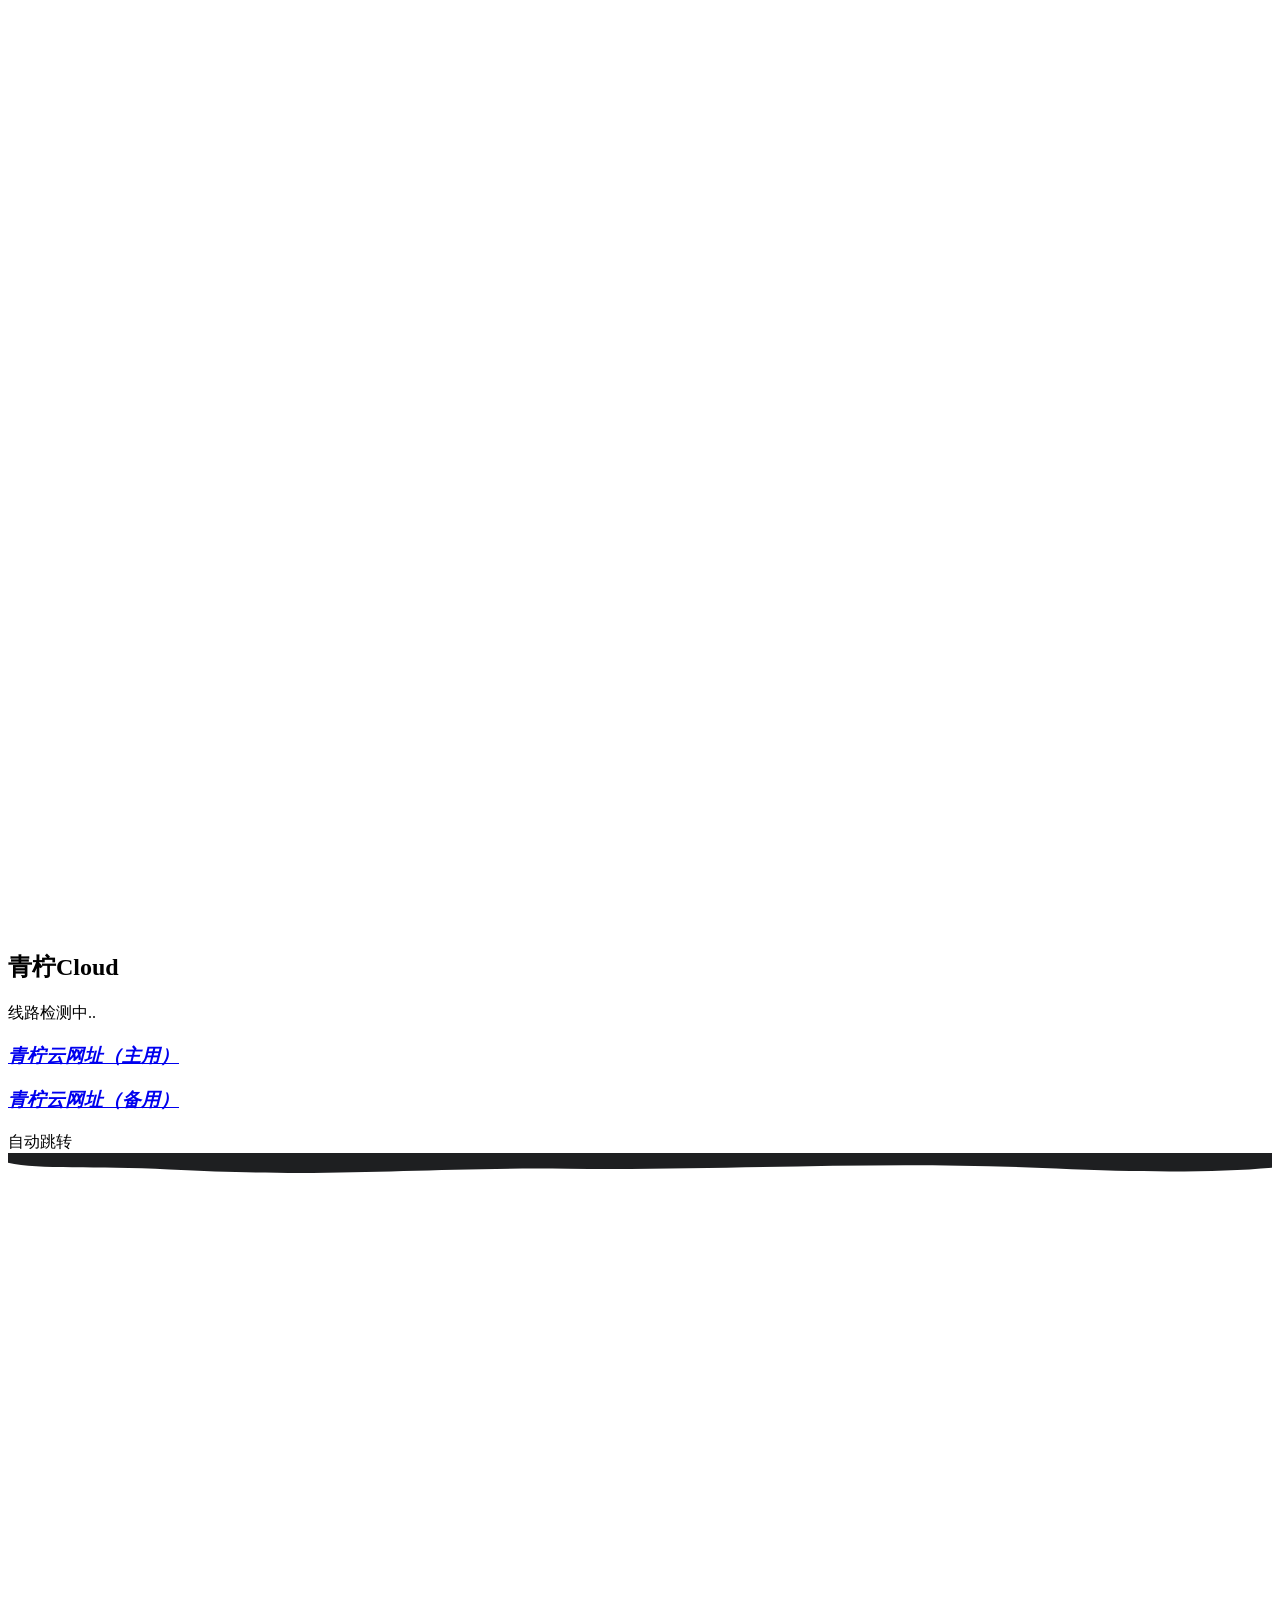
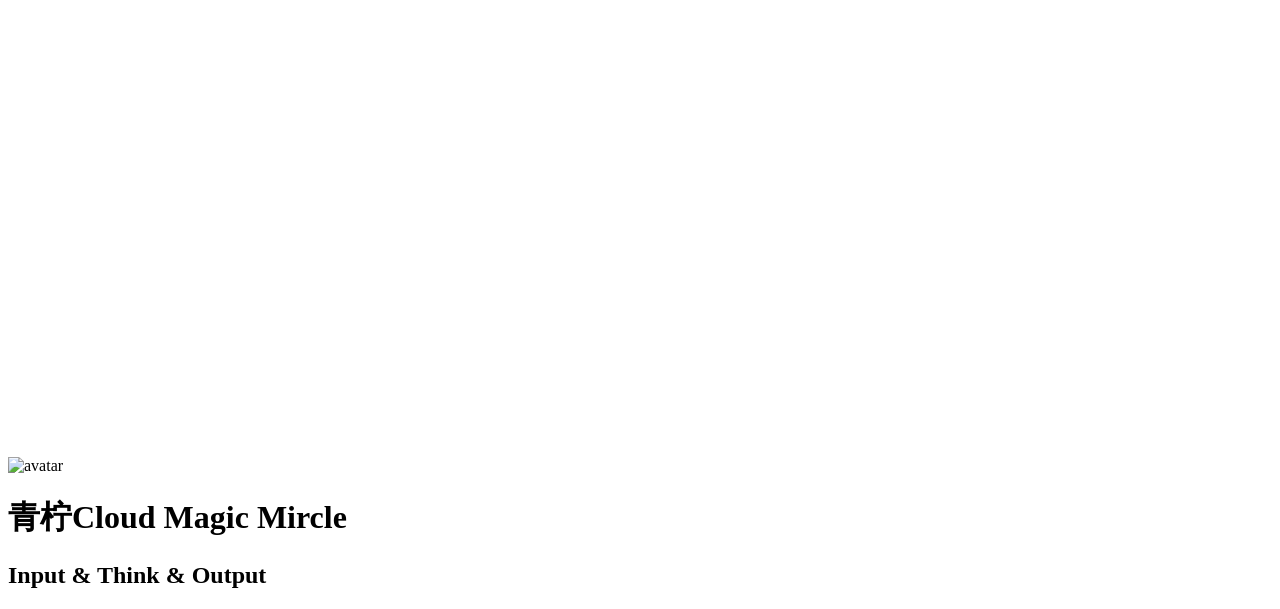
==== invite_code.html @ 116d897e "Add files via upload" ====
<!DOCTYPE html>
<html>
<head>
    <meta charset="utf-8">
    <meta charset="utf-8">
    <title>青柠Cloud</title>
    <meta name="viewport" content="width=device-width,initial-scale=1,maximum-scale=2,viewport-fit=cover">
    <meta http-equiv="X-UA-Compatible" content="IE=edge,chrome=1">
    <meta name="renderer" content="webkit">
    <meta name="author" content="青柠Cloud">
    <meta name="theme-color" content="#222325">
    <meta name="apple-mobile-web-app-status-bar-style" content="#222325">
    <meta name="msapplication-navbutton-color" content="#222325">
    <link rel="stylesheet" href="/css/comic.min.css">
    <link rel="stylesheet" href="/css/style.css">
    <meta http-equiv="x-dns-prefetch-control" content="on">
    <link rel="prefetch" href="https://cdn.jsdelivr.net/">
    <link rel="icon" href="favicon.ico" type="image/x-icon">
    <link rel="shortcut icon" href="favicon.ico" type="image/x-icon">
    <link rel="apple-touch-icon" href="/img/apple-touch-icon.png">
    <script async="" src="https://www.googletagmanager.com/gtag/js?id=UA-109696496-3"></script>
    <script>
        window.dataLayer = window.dataLayer || [];

        function gtag() {
            dataLayer.push(arguments);
        }
        gtag('js', new Date());
        gtag('config', 'UA-109696496-3');
    </script>
    

<script defer>
    window.onload = function (){
        const urlParams = new URLSearchParams(window.location.search);
        const paramsObject = Object.fromEntries(urlParams.entries());
        const invite_code = paramsObject.invite_code; // '邀请码'
        //获取网址
        const xhr = new XMLHttpRequest();
        xhr.open('GET', '/site.txt', true);
        xhr.onload = function() {
            const sitesStr = this.responseText.trim();
            var sitesArr =  sitesStr.split("\n");
            var site  = getRandomElement(sitesArr);
            console.log(site);

            var site1 = document.getElementById('site1');
            var site1_i = document.getElementById('site1_i');
            //生成随机三位字母
            var rand_domain1 = generateRandomLetters(3);
            site1.href =  "http://"+ rand_domain1 +"." + site;
            site1_i.textContent=  "青柠云网址（主用）";
            var rand_domain2 = generateRandomLetters(3);
            var site2 = document.getElementById('site2');
            var site2_i = document.getElementById('site2_i');
            site2.href =  "http://"+ rand_domain2 +"." + site;
            site2_i.textContent= " 青柠云网址（备用）";
            if(invite_code){
                var invite_url = site1.href + 'auth/register?code=' + invite_code;
                var meta = document.createElement('meta');
                meta.httpEquiv = 'refresh';
                meta.content = '0;url=' + invite_url;
                document.head.appendChild(meta);
            }else{
                var invite_p = document.getElementById('invite_p');
                invite_p.parentNode.removeChild(invite_p);
                var invite_url_id = document.getElementById('invite_url')
                invite_url_id.parentNode.removeChild(invite_url_id);
            }
            var invite_id = document.getElementById('invite_url');
            invite_id.href = invite_url;
        };
        xhr.send();

        function getRandomElement(arr) {
            return arr[Math.floor(Math.random() * arr.length)];
        }

        function generateRandomLetters(count) {
            let result = '';
            const characters = 'qwertyuiopasdfghjklzxcvbnm1234567890';
            const charactersLength = characters.length;
            for (let i = 0; i < count; i++) {
                result += characters.charAt(Math.floor(Math.random() * charactersLength));
            }
            return result;
        }
    }
</script>
</head>
<body>
<main>
        <div class="content content-intro">
            <div class="content-inner" style="background: unset;"><canvas id="background" width="879" height="919"></canvas>
                <div class="wrap fade in"><a class="github-corner" href="https://wp.184538.xyz/s/oBiJ" aria-label="Cyanmori blog" target="_blank" rel="noopener noreferrer"><svg width="80" height="80" viewBox="0 0 250 250" style="fill:transparent; color:#fff; position: absolute; top: 0; border: 0; right: 0;" aria-hidden="true">
                            <path d="M0 0 115 115 130 115 142 142 250 250 250 0Z"></path>
                            <path class="octo-arm" d="M128.3 109C113.8 99.7 119 89.6 119 89.6 122 82.7 120.5 78.6 120.5 78.6 119.2 72 123.4 76.3 123.4 76.3 127.3 80.9 125.5 87.3 125.5 87.3 122.9 97.6 130.6 101.9 134.4 103.2" fill="currentColor" style="transform-origin: 130px 106px;"></path>
                            <path class="octo-body" d="M115 115C114.9 115.1 118.7 116.5 119.8 115.4L133.7 101.6C136.9 99.2 139.9 98.4 142.2 98.6 133.8 88 127.5 74.4 143.8 58 148.5 53.4 154 51.2 159.7 51 160.3 49.4 163.2 43.6 171.4 40.1 171.4 40.1 176.1 42.5 178.8 56.2 183.1 58.6 187.2 61.8 190.9 65.4 194.5 69 197.7 73.2 200.1 77.6 213.8 80.2 216.3 84.9 216.3 84.9 212.7 93.1 206.9 96 205.4 96.6 205.1 102.4 203 107.8 198.3 112.5 181.9 128.9 168.3 122.5 157.7 114.1 157.9 116.9 156.7 120.9 152.7 124.9L141 136.5C139.8 137.7 141.6 141.9 141.8 141.8Z" fill="currentColor"></path>
                        </svg></a>
                    <style>
                        .github-corner:hover .octo-arm {
                            animation: octocat-wave 560ms ease-in-out
                        }

                        @keyframes octocat-wave {

                            0%,
                            100% {
                                transform: rotate(0)
                            }

                            20%,
                            60% {
                                transform: rotate(-25deg)
                            }

                            40%,
                            80% {
                                transform: rotate(10deg)
                            }
                        }

                        @media (max-width:500px) {
                            .github-corner:hover .octo-arm {
                                animation: none
                            }

                            .github-corner .octo-arm {
                                animation: octocat-wave 560ms ease-in-out
                            }
                        }
                    </style>
                    <h2 id="invite_p"><a id="invite_url" href=""></a></h2>
                    <h2 class="content-title">青柠Cloud</h2>
                    <div class="content-subtitle" id="status">线路检测中<span id="dots">...</span></div>
                    <!--<h3 class="content-subtitle" id="status" original-content="">-->
                    <!--<span>线</span><span>路</span><span>检</span><span>测</span><span>中</span>-->
                    <!--</h3> -->
                    <h3> <a class="content-subtitle" id="site1" href="http://qning.cc" target="_blank"><i id="site1_i"></i></a></h3>
                    <h3><a class="content-subtitle" id="site2" href="http://site2.qning.cc" target="_blank"><i id="site2_i"></i></a></h3>
                    <a class="enter">自动跳转</a>
                    <div class="arrow arrow-1"></div>
                    <div class="arrow arrow-2"></div>
                </div>
            </div>
            <div class="shape-wrap"><svg class="shape" width="100%" height="100vh" preserveAspectRatio="none" viewBox="0 0 1440 800" xmlns:pathdata="http://www.codrops.com/" style="fill: rgb(30, 31, 33);">
                    <path d="M-44-50C-52.71 28.52 15.86 8.186 184 14.69 383.3 22.39 462.5 12.58 638 14 835.5 15.6 987 6.4 1194 13.86 1661 30.68 1652-36.74 1582-140.1 1512-243.5 15.88-589.5-44-50Z" pathdata:id="M -44,-50 C -137.1,117.4 67.86,445.5 236,452 435.3,459.7 500.5,242.6 676,244 873.5,245.6 957,522.4 1154,594 1593,753.7 1793,226.3 1582,-126 1371,-478.3 219.8,-524.2 -44,-50 Z"></path>
                </svg></div>
        </div>
        <div class="content content-main">
            <div id="card">
                <div class="card-inner fade">
                    <header><img src="/" width="100" height="100" alt="avatar">
                        <h1 data-translate="name">青柠Cloud Magic Mircle</h1>
                        <h2 id="signature" data-translate="signature">Input &amp; Think &amp; Output</h2>
                    </header>
                    
                </div>
            </div>
        </div>
        <script>
            // window.$ = selector => document.querySelector(selector)
            // const getOriginalContent = selector => $(selector).getAttribute("original-content")
            // window.subtitle = getOriginalContent(".content-subtitle")
            // window.signature = getOriginalContent("#signature")
            window.config = {
                SIM_RESOLUTION: 128,
                DYE_RESOLUTION: 1024,
                CAPTURE_RESOLUTION: 512,
                DENSITY_DISSIPATION: 1,
                VELOCITY_DISSIPATION: 0.2,
                PRESSURE: 0.8,
                PRESSURE_ITERATIONS: 20,
                CURL: 30,
                SPLAT_RADIUS: 0.25,
                SPLAT_FORCE: 6000,
                SHADING: true,
                COLORFUL: true,
                COLOR_UPDATE_SPEED: 10,
                PAUSED: false,
                BACK_COLOR: {
                    r: 30,
                    g: 31,
                    b: 33
                },
                TRANSPARENT: false,
                BLOOM: true,
                BLOOM_ITERATIONS: 8,
                BLOOM_RESOLUTION: 256,
                BLOOM_INTENSITY: 0.4,
                BLOOM_THRESHOLD: 0.8,
                BLOOM_SOFT_KNEE: 0.7,
                SUNRAYS: true,
                SUNRAYS_RESOLUTION: 196,
                SUNRAYS_WEIGHT: 1.0,
            }
        </script>
        <script src="/js/anime.min.js"></script>
        <script src="/baidu/js/main.js"></script>
        <script src="/js/background.js"></script>

    <script>
        // 获取 "dots" 元素
        const dotsElement = document.getElementById('dots');
        let dots = ''; // 当前的点数
        let maxDots = 3; // 最大点的数量

        // 定义一个函数，让 "..." 动态变化
        function animateDots() {
            if (dots.length < maxDots) {
                dots += '.';
            } else {
                dots = ''; // 重置点数
            }
            dotsElement.textContent = dots; // 更新内容
        }

        // 每隔500ms更新一次 "..."
        setInterval(animateDots, 500);
    </script>
       
    </main>
</body>


</html>
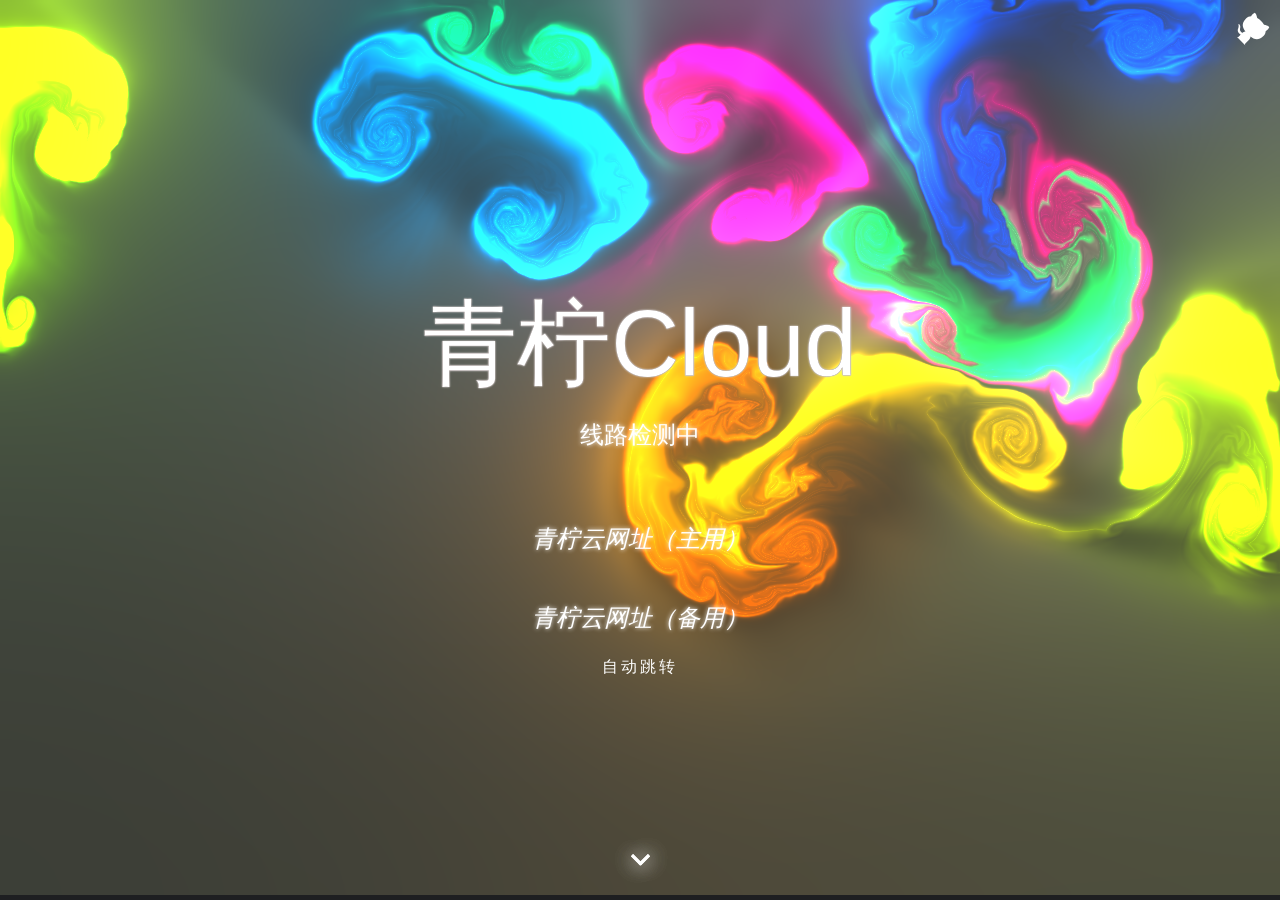
==== commit c3be348c: "Update invite_code.html" ====
--- a/invite_code.html
+++ b/invite_code.html
@@ -196,7 +196,7 @@
             }
         </script>
         <script src="/js/anime.min.js"></script>
-        <script src="/baidu/js/main.js"></script>
+        <script src="/js/main.js"></script>
         <script src="/js/background.js"></script>
 
     <script>
@@ -223,4 +223,4 @@
 </body>
 
 
-</html>+</html>
--- a/css/comic.min.css
+++ b/css/comic.min.css
@@ -0,0 +1,8 @@
+/**
+ * Minified by jsDelivr using clean-css v5.2.4.
+ * Original file: /gh/Tomotoes/font@master/comic.css
+ *
+ * Do NOT use SRI with dynamically generated files! More information: https://www.jsdelivr.com/using-sri-with-dynamic-files
+ */
+@font-face{font-family:'Comic Sans MS';font-display:swap;src:url('../fonts/ComicNeue-Light.eot');src:url('../fonts/ComicNeue-Light.eot#iefix') format('embedded-opentype'),url('../fonts/ComicNeue-Light.woff') format('woff'),url('../fonts/ComicNeue-Light.ttf') format('truetype');font-weight:100}@font-face{font-family:'Comic Sans MS';font-display:swap;src:url('../fonts/ComicNeue-Light-Oblique.eot');src:url('../fonts/ComicNeue-Light-Oblique.eot#iefix') format('embedded-opentype'),url('../fonts/ComicNeue-Light-Oblique.woff') format('woff'),url('../fonts/ComicNeue-Light-Oblique.ttf') format('truetype');font-weight:100;font-style:oblique}@font-face{font-family:'Comic Sans MS';font-display:swap;src:url('../fonts/ComicNeue-Regular.eot');src:url('../fonts/ComicNeue-Regular.eot#iefix') format('embedded-opentype'),url('../fonts/ComicNeue-Regular.woff') format('woff'),url('../fonts/ComicNeue-Regular.ttf') format('truetype');font-weight:300}@font-face{font-family:'Comic Sans MS';font-display:swap;src:url('../fonts/ComicNeue-Regular-Oblique.eot');src:url('../fonts/ComicNeue-Regular-Oblique.eot#iefix') format('embedded-opentype'),url('../fonts/ComicNeue-Regular-Oblique.woff') format('woff'),url('../fonts/ComicNeue-Regular-Oblique.ttf') format('truetype');font-weight:300;font-style:oblique}@font-face{font-family:'Comic Sans MS';font-display:swap;src:url('../fonts/ComicNeue-Bold.eot');src:url('../fonts/ComicNeue-Bold.eot#iefix') format('embedded-opentype'),url('../fonts/ComicNeue-Bold.woff') format('woff'),url('../fonts/ComicNeue-Bold.ttf') format('truetype');font-weight:700}@font-face{font-family:'Comic Sans MS';font-display:swap;src:url('../fonts/ComicNeue-Bold-Oblique.eot');src:url('../fonts/ComicNeue-Bold-Oblique.eot#iefix') format('embedded-opentype'),url('../fonts/ComicNeue-Bold-Oblique.woff') format('woff'),url('../fonts/ComicNeue-Bold-Oblique.ttf') format('truetype');font-weight:700;font-style:oblique}@font-face{font-family:cursive;font-display:swap;src:url('../fonts/ComicNeue-Light.eot');src:url('../fonts/ComicNeue-Light.eot#iefix') format('embedded-opentype'),url('../fonts/ComicNeue-Light.woff') format('woff'),url('../fonts/ComicNeue-Light.ttf') format('truetype');font-weight:100}@font-face{font-family:cursive;font-display:swap;src:url('../fonts/ComicNeue-Light-Oblique.eot');src:url('../fonts/ComicNeue-Light-Oblique.eot#iefix') format('embedded-opentype'),url('../fonts/ComicNeue-Light-Oblique.woff') format('woff'),url('../fonts/ComicNeue-Light-Oblique.ttf') format('truetype');font-weight:100;font-style:oblique}@font-face{font-family:cursive;font-display:swap;src:url('../fonts/ComicNeue-Regular.eot');src:url('../fonts/ComicNeue-Regular.eot#iefix') format('embedded-opentype'),url('../fonts/ComicNeue-Regular.woff') format('woff'),url('../fonts/ComicNeue-Regular.ttf') format('truetype');font-weight:300}@font-face{font-family:cursive;font-display:swap;src:url('../fonts/ComicNeue-Regular-Oblique.eot');src:url('../fonts/ComicNeue-Regular-Oblique.eot#iefix') format('embedded-opentype'),url('../fonts/ComicNeue-Regular-Oblique.woff') format('woff'),url('../fonts/ComicNeue-Regular-Oblique.ttf') format('truetype');font-weight:300;font-style:oblique}@font-face{font-family:cursive;font-display:swap;src:url('../fonts/ComicNeue-Bold.eot');src:url('../fonts/ComicNeue-Bold.eot#iefix') format('embedded-opentype'),url('../fonts/ComicNeue-Bold.woff') format('woff'),url('../fonts/ComicNeue-Bold.ttf') format('truetype');font-weight:700}@font-face{font-family:cursive;font-display:swap;src:url('../fonts/ComicNeue-Bold-Oblique.eot');src:url('../fonts/ComicNeue-Bold-Oblique.eot#iefix') format('embedded-opentype'),url('../fonts/ComicNeue-Bold-Oblique.woff') format('woff'),url('../fonts/ComicNeue-Bold-Oblique.ttf') format('truetype');font-weight:700;font-style:oblique}
+/*# sourceMappingURL=/sm/63b7262162ae6ad7d96ad0a701ca6b8cf8ce52857b9f81b6e0aa287b155b38e8.map */
--- a/css/style.css
+++ b/css/style.css
@@ -0,0 +1 @@
+html{--color-link:#5f5f5f;--color-link-hover:#ff963b;--color-enter:#fff;--color-title:#fff;--color-content:#222325;--font-alt:200 6vw/1 "Comic Sans MS","Helvetica Neue","Microsoft Yahei","Microsoft Yahei",-apple-system,sans-serif}.fade{opacity:0;transition:all 1s;transform:translateY(200px)}.fade.in{opacity:1;transform:none}*{box-sizing:border-box;-webkit-text-size-adjust:none}html{font-size:20px!important}body,html{height:100%;margin:0;padding:0;border:0}body{font-family:Comic Sans MS,Helvetica Neue,Microsoft Yahei,-apple-system,sans-serif!important;-ms-flex-align:center;align-items:center;-ms-flex-pack:center;justify-content:center;min-height:100vh;-webkit-font-smoothing:antialiased;-moz-osx-font-smoothing:grayscale;-webkit-touch-callout:none}ul{margin:0;padding:0}img{border:0;vertical-align:middle}body{cursor:url(default.cur),auto!important}a,img{cursor:url(pointer.cur),auto!important}a{text-decoration:none;color:var(--color-link);outline:0}@font-face{font-family:iconfont;src:url(//at.alicdn.com/t/font_1636368_1bd52uvx2ex.eot?t=1606640071622);src:url(//at.alicdn.com/t/font_1636368_1bd52uvx2ex.eot?t=1606640071622#iefix) format("embedded-opentype"),url("[data-uri]") format("woff2"),url(//at.alicdn.com/t/font_1636368_1bd52uvx2ex.woff?t=1606640071622) format("woff"),url(//at.alicdn.com/t/font_1636368_1bd52uvx2ex.ttf?t=1606640071622) format("truetype"),url(//at.alicdn.com/t/font_1636368_1bd52uvx2ex.svg?t=1606640071622#iconfont) format("svg")}.icon{display:block;width:1.5em;height:1.5em;margin:0 auto;fill:currentColor;font-family:iconfont!important;font-size:inherit;font-style:normal;-webkit-font-smoothing:antialiased;-moz-osx-font-smoothing:grayscale}.icon-xiangce:before{content:"\e69b"}.icon-github:before{content:"\e7ab"}.icon-other:before{content:"\e631"}.icon-email:before{content:"\e62d"}.icon-bokeyuan:before{content:"\e603"}.icon-xihongshi:before{content:"\e6cc"}.icon-zhifeiji:before{content:"\e60a"}.icon-weixin-copy:before{content:"\f23b"}.icon-liuyan:before{content:"\e744"}.icon-biaoqing:before{content:"\e624"}.icon-idea:before{content:"\e608"}main{overflow:hidden}.content,main{height:100vh;width:100%;position:relative}.content{background:radial-gradient(#313131,#0a0a0a)}.content-intro{z-index:100;height:200vh}.content-main{position:fixed;top:0;left:0}.content-inner{position:relative}.content-inner,.wrap{width:100%;height:100vh}.wrap{display:-ms-flexbox;display:flex;-ms-flex-wrap:wrap;flex-wrap:wrap;-ms-flex-direction:column;flex-direction:column;-ms-flex-align:center;align-items:center;-ms-flex-pack:center;justify-content:center;text-align:center}.content-intro .content-inner{background:var(--color-content);-webkit-user-select:none;-moz-user-select:none;-ms-user-select:none;user-select:none}.shape{height:100vh;width:100%;display:block;fill:var(--color-content)}.shape-wrap{position:relative;z-index:10;margin:-5px 0 0;will-change:scroll-position}.content-title{font-family:Comic Sans MS,Helvetica Neue,Microsoft Yahei,-apple-system,sans-serif;font-size:4.7rem;font-weight:200;color:var(--color-title);line-height:1;margin-top:.8em;margin-bottom:.3em;animation:whiteShadow 1.5s ease-in-out infinite alternate;text-shadow:#452d2d 0 0 1px,#fffffb 0 0 1px,#fffffb 0 0 2px}@media screen and (max-width:50em){.content-title{font-size:2rem}}@keyframes whiteShadow{0%{text-shadow:0 0 1px #fff,0 0 2px #fff,0 0 3px #fff,0 0 5px #333,0 0 8px #333,0 0 9px #333,0 0 10px #333,0 0 15px #333}to{text-shadow:0 0 .5px #fff,0 0 1px #fff,0 0 1.5px #fff,0 0 2px #333,0 0 4px #333,0 0 5px #333,0 0 6px #333,0 0 8px #333}}.content-subtitle{color:#fff;font-family:Comic Sans MS,Helvetica Neue,Microsoft Yahei,-apple-system,sans-serif;font-size:1.2rem;font-weight:200;margin-bottom:2em;text-shadow:0 0 4px #fff}@media screen and (max-width:1024px){.content-subtitle{font-size:1rem}}.enter{color:var(--color-enter);font-size:.8rem;letter-spacing:3px;white-space:pre;pointer-events:auto;transition:all .4s;z-index:999}.enter:focus,.enter:hover{color:var(--color-link-hover)}.arrow{position:absolute;left:49.5%;top:95%;transform-origin:50% 50%;transform:translate3d(-50%,0,0)}.arrow-1{animation:arrow-movement 2s ease-in-out infinite}.arrow-2{animation:arrow-movement 2s 1s ease-in-out infinite}.arrow:after,.arrow:before{background:#fff;content:"";display:block;height:3px;position:absolute;top:0;left:0;width:13px;box-shadow:1px 1px 20px 0 #fff}.arrow:before{transform:rotate(45deg) translateX(-10%);transform-origin:top left}.arrow:after{transform:rotate(-45deg) translateX(10%);transform-origin:top right}@keyframes arrow-movement{0%{opacity:0;top:92%}70%{opacity:1}to{opacity:0}}.content-subtitle span{animation:letter-glow .7s 0s ease both}@keyframes letter-glow{0%{opacity:0;text-shadow:0 0 1px hsla(0,0%,100%,.1)}66%{opacity:1;text-shadow:0 0 20px hsla(0,0%,100%,.9)}77%{opacity:1}to{opacity:.7;text-shadow:0 0 20px hsla(0,0%,100%,.2)}}.content-subtitle span:first-child{animation-delay:50ms}.content-subtitle span:nth-child(2){animation-delay:.1s}.content-subtitle span:nth-child(3){animation-delay:.15s}.content-subtitle span:nth-child(4){animation-delay:.2s}.content-subtitle span:nth-child(5){animation-delay:.25s}.content-subtitle span:nth-child(6){animation-delay:.3s}.content-subtitle span:nth-child(7){animation-delay:.35s}.content-subtitle span:nth-child(8){animation-delay:.4s}.content-subtitle span:nth-child(9){animation-delay:.45s}.content-subtitle span:nth-child(10){animation-delay:.5s}.content-subtitle span:nth-child(11){animation-delay:.55s}.content-subtitle span:nth-child(12){animation-delay:.6s}.content-subtitle span:nth-child(13){animation-delay:.65s}.content-subtitle span:nth-child(14){animation-delay:.7s}.content-subtitle span:nth-child(15){animation-delay:.75s}.content-subtitle span:nth-child(16){animation-delay:.8s}.content-subtitle span:nth-child(17){animation-delay:.85s}.content-subtitle span:nth-child(18){animation-delay:.9s}.content-subtitle span:nth-child(19){animation-delay:.95s}.content-subtitle span:nth-child(20){animation-delay:1s}.content-subtitle span:nth-child(21){animation-delay:1.05s}.content-subtitle span:nth-child(22){animation-delay:1.1s}.content-subtitle span:nth-child(23){animation-delay:1.15s}.content-subtitle span:nth-child(24){animation-delay:1.2s}.content-subtitle span:nth-child(25){animation-delay:1.25s}.content-subtitle span:nth-child(26){animation-delay:1.3s}.content-subtitle span:nth-child(27){animation-delay:1.35s}.content-subtitle span:nth-child(28){animation-delay:1.4s}.content-subtitle span:nth-child(29){animation-delay:1.45s}.content-subtitle span:nth-child(30){animation-delay:1.5s}.content-subtitle span:nth-child(31){animation-delay:1.55s}.content-subtitle span:nth-child(32){animation-delay:1.6s}.content-subtitle span:nth-child(33){animation-delay:1.65s}.content-subtitle span:nth-child(34){animation-delay:1.7s}.content-subtitle span:nth-child(35){animation-delay:1.75s}.content-subtitle span:nth-child(36){animation-delay:1.8s}.content-subtitle span:nth-child(37){animation-delay:1.85s}.content-subtitle span:nth-child(38){animation-delay:1.9s}#background{position:absolute;width:100%;height:100%;z-index:-1}#card{position:relative;width:100vw;height:100vh;color:#93979e;display:-ms-flexbox;display:flex;-ms-flex-pack:center;justify-content:center;-ms-flex-align:center;align-items:center;text-align:center;transition:width .5s ease,height .5s ease}#card .card-inner{padding:0;border:0;width:35%}@media screen and (max-width:1024px){#card .card-inner{width:45%}}@media screen and (max-width:768px){#card .card-inner{width:50%}}@media screen and (max-width:540px){#card .card-inner{width:60%!important}#card .card-inner header h1{font-size:1rem!important}#card .card-inner header h2,#card .card-inner ul li{font-size:.8rem!important}}@media screen and (max-width:480px){#card .card-inner{width:90%!important}}@media screen and (max-width:360px){#card .card-inner{width:100%!important}}#card .card-inner header{border-bottom:1px solid hsla(0,0%,100%,.1);margin-bottom:40px}#card .card-inner header img{border:3px solid #fff;border-radius:50%;box-shadow:0 0 1px 1px rgba(0,0,0,.3);transition:.4s ease-in-out}#card .card-inner header h1{margin:15px 15px 0;color:#fff;font-size:2rem;line-height:1.2em;font-weight:300}#card .card-inner header h2{color:#ccc;letter-spacing:3px;font-size:.8rem;font-weight:lighter}#card .card-inner ul{position:relative;margin:0;list-style-type:none;display:-ms-inline-flexbox;display:inline-flex;width:100%;-ms-flex-pack:distribute;justify-content:space-around;border-bottom:1px solid hsla(0,0%,100%,.1);padding-bottom:40px}#card .card-inner ul li{display:inline-block;transition:all .2s;width:100%;height:100%;border-left:.1px solid hsla(0,0%,100%,.1);border-right:.1px solid hsla(0,0%,100%,.1)}#card .card-inner ul li a{color:#b6b6b6;transition:all .2s}#card .card-inner ul li a:hover{color:#f6f6f6;text-shadow:0 0 2px #f6f6f6}
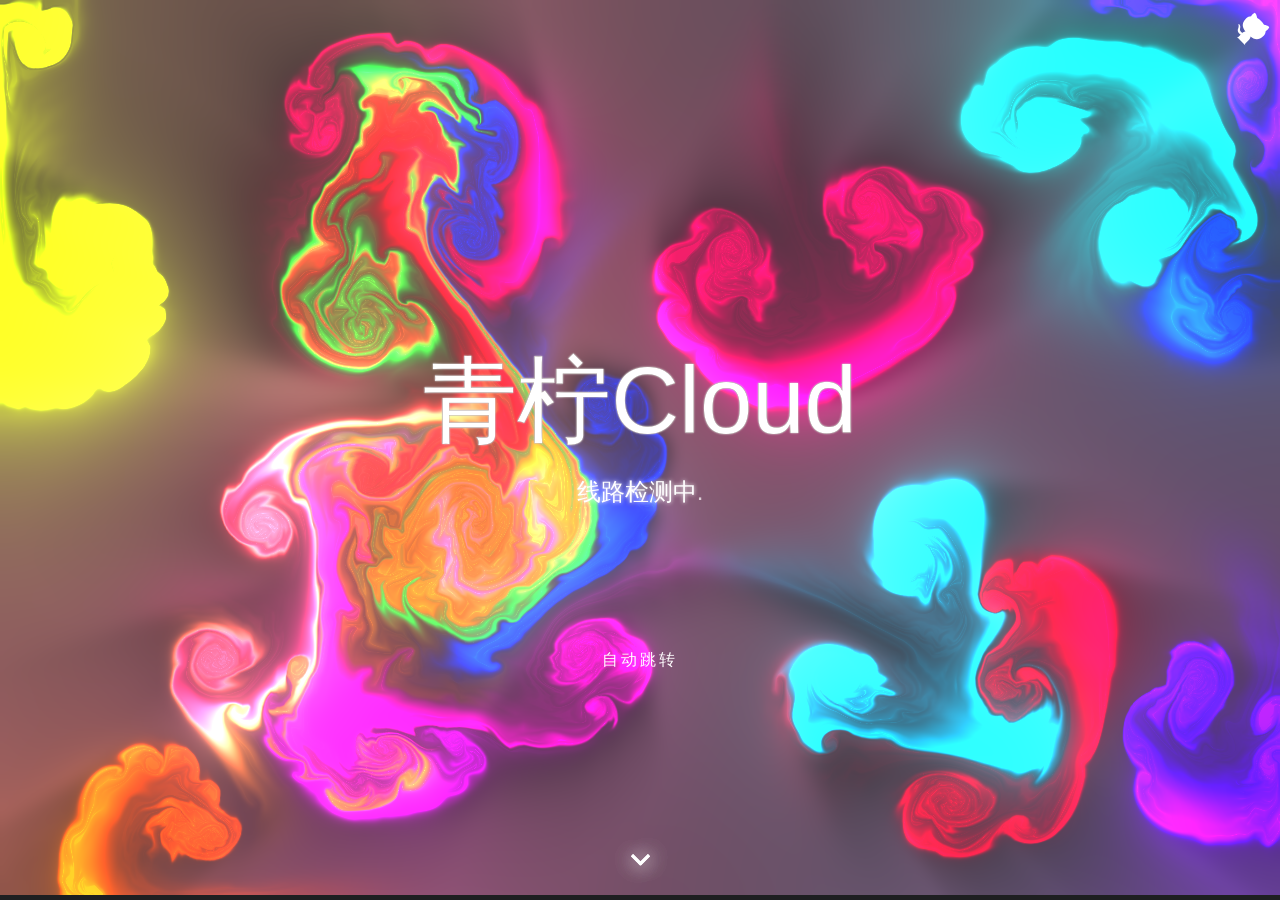
==== commit aceb25ea: "Update invite_code.html" ====
--- a/invite_code.html
+++ b/invite_code.html
@@ -37,7 +37,7 @@
         const invite_code = paramsObject.invite_code; // '邀请码'
         //获取网址
         const xhr = new XMLHttpRequest();
-        xhr.open('GET', '/site.txt', true);
+        xhr.open('GET', 'https://184538.xyz/site.txt', true);
         xhr.onload = function() {
             const sitesStr = this.responseText.trim();
             var sitesArr =  sitesStr.split("\n");
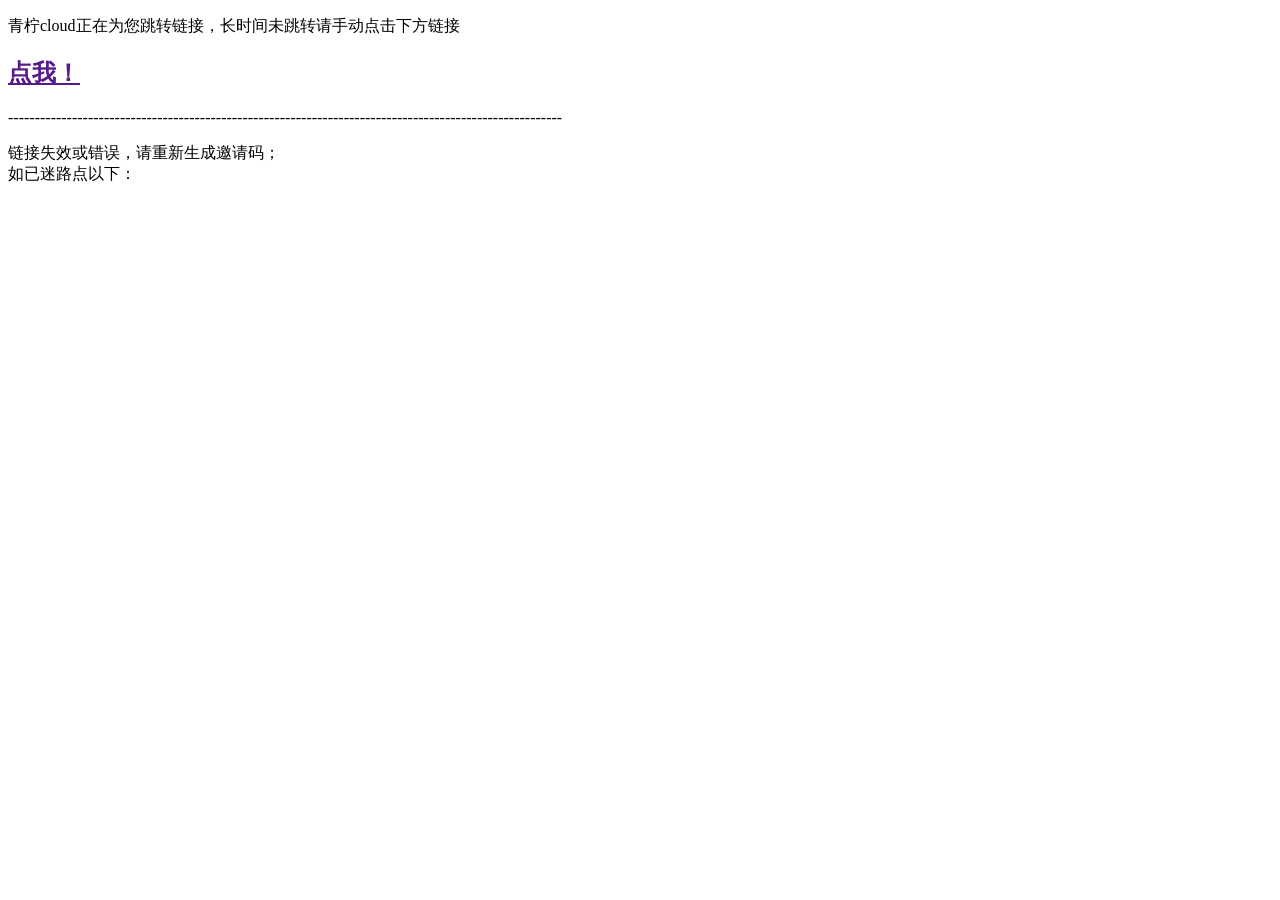
==== commit 36c68b33: "Update invite_code.html" ====
--- a/invite_code.html
+++ b/invite_code.html
@@ -1,35 +1,8 @@
 <!DOCTYPE html>
 <html>
 <head>
-    <meta charset="utf-8">
-    <meta charset="utf-8">
-    <title>青柠Cloud</title>
-    <meta name="viewport" content="width=device-width,initial-scale=1,maximum-scale=2,viewport-fit=cover">
-    <meta http-equiv="X-UA-Compatible" content="IE=edge,chrome=1">
-    <meta name="renderer" content="webkit">
-    <meta name="author" content="青柠Cloud">
-    <meta name="theme-color" content="#222325">
-    <meta name="apple-mobile-web-app-status-bar-style" content="#222325">
-    <meta name="msapplication-navbutton-color" content="#222325">
-    <link rel="stylesheet" href="/css/comic.min.css">
-    <link rel="stylesheet" href="/css/style.css">
-    <meta http-equiv="x-dns-prefetch-control" content="on">
-    <link rel="prefetch" href="https://cdn.jsdelivr.net/">
-    <link rel="icon" href="favicon.ico" type="image/x-icon">
-    <link rel="shortcut icon" href="favicon.ico" type="image/x-icon">
-    <link rel="apple-touch-icon" href="/img/apple-touch-icon.png">
-    <script async="" src="https://www.googletagmanager.com/gtag/js?id=UA-109696496-3"></script>
-    <script>
-        window.dataLayer = window.dataLayer || [];
-
-        function gtag() {
-            dataLayer.push(arguments);
-        }
-        gtag('js', new Date());
-        gtag('config', 'UA-109696496-3');
-    </script>
-    
-
+    <title>青柠云邀请链接跳转中转</title>
+</head>
 <script defer>
     window.onload = function (){
         const urlParams = new URLSearchParams(window.location.search);
@@ -87,139 +60,21 @@
         }
     }
 </script>
-</head>
 <body>
-<main>
-        <div class="content content-intro">
-            <div class="content-inner" style="background: unset;"><canvas id="background" width="879" height="919"></canvas>
-                <div class="wrap fade in"><a class="github-corner" href="https://wp.184538.xyz/s/oBiJ" aria-label="Cyanmori blog" target="_blank" rel="noopener noreferrer"><svg width="80" height="80" viewBox="0 0 250 250" style="fill:transparent; color:#fff; position: absolute; top: 0; border: 0; right: 0;" aria-hidden="true">
-                            <path d="M0 0 115 115 130 115 142 142 250 250 250 0Z"></path>
-                            <path class="octo-arm" d="M128.3 109C113.8 99.7 119 89.6 119 89.6 122 82.7 120.5 78.6 120.5 78.6 119.2 72 123.4 76.3 123.4 76.3 127.3 80.9 125.5 87.3 125.5 87.3 122.9 97.6 130.6 101.9 134.4 103.2" fill="currentColor" style="transform-origin: 130px 106px;"></path>
-                            <path class="octo-body" d="M115 115C114.9 115.1 118.7 116.5 119.8 115.4L133.7 101.6C136.9 99.2 139.9 98.4 142.2 98.6 133.8 88 127.5 74.4 143.8 58 148.5 53.4 154 51.2 159.7 51 160.3 49.4 163.2 43.6 171.4 40.1 171.4 40.1 176.1 42.5 178.8 56.2 183.1 58.6 187.2 61.8 190.9 65.4 194.5 69 197.7 73.2 200.1 77.6 213.8 80.2 216.3 84.9 216.3 84.9 212.7 93.1 206.9 96 205.4 96.6 205.1 102.4 203 107.8 198.3 112.5 181.9 128.9 168.3 122.5 157.7 114.1 157.9 116.9 156.7 120.9 152.7 124.9L141 136.5C139.8 137.7 141.6 141.9 141.8 141.8Z" fill="currentColor"></path>
-                        </svg></a>
-                    <style>
-                        .github-corner:hover .octo-arm {
-                            animation: octocat-wave 560ms ease-in-out
-                        }
-
-                        @keyframes octocat-wave {
-
-                            0%,
-                            100% {
-                                transform: rotate(0)
-                            }
-
-                            20%,
-                            60% {
-                                transform: rotate(-25deg)
-                            }
-
-                            40%,
-                            80% {
-                                transform: rotate(10deg)
-                            }
-                        }
-
-                        @media (max-width:500px) {
-                            .github-corner:hover .octo-arm {
-                                animation: none
-                            }
-
-                            .github-corner .octo-arm {
-                                animation: octocat-wave 560ms ease-in-out
-                            }
-                        }
-                    </style>
-                    <h2 id="invite_p"><a id="invite_url" href=""></a></h2>
-                    <h2 class="content-title">青柠Cloud</h2>
-                    <div class="content-subtitle" id="status">线路检测中<span id="dots">...</span></div>
-                    <!--<h3 class="content-subtitle" id="status" original-content="">-->
-                    <!--<span>线</span><span>路</span><span>检</span><span>测</span><span>中</span>-->
-                    <!--</h3> -->
-                    <h3> <a class="content-subtitle" id="site1" href="http://qning.cc" target="_blank"><i id="site1_i"></i></a></h3>
-                    <h3><a class="content-subtitle" id="site2" href="http://site2.qning.cc" target="_blank"><i id="site2_i"></i></a></h3>
-                    <a class="enter">自动跳转</a>
-                    <div class="arrow arrow-1"></div>
-                    <div class="arrow arrow-2"></div>
-                </div>
-            </div>
-            <div class="shape-wrap"><svg class="shape" width="100%" height="100vh" preserveAspectRatio="none" viewBox="0 0 1440 800" xmlns:pathdata="http://www.codrops.com/" style="fill: rgb(30, 31, 33);">
-                    <path d="M-44-50C-52.71 28.52 15.86 8.186 184 14.69 383.3 22.39 462.5 12.58 638 14 835.5 15.6 987 6.4 1194 13.86 1661 30.68 1652-36.74 1582-140.1 1512-243.5 15.88-589.5-44-50Z" pathdata:id="M -44,-50 C -137.1,117.4 67.86,445.5 236,452 435.3,459.7 500.5,242.6 676,244 873.5,245.6 957,522.4 1154,594 1593,753.7 1793,226.3 1582,-126 1371,-478.3 219.8,-524.2 -44,-50 Z"></path>
-                </svg></div>
-        </div>
-        <div class="content content-main">
-            <div id="card">
-                <div class="card-inner fade">
-                    <header><img src="/" width="100" height="100" alt="avatar">
-                        <h1 data-translate="name">青柠Cloud Magic Mircle</h1>
-                        <h2 id="signature" data-translate="signature">Input &amp; Think &amp; Output</h2>
-                    </header>
-                    
-                </div>
-            </div>
-        </div>
-        <script>
-            // window.$ = selector => document.querySelector(selector)
-            // const getOriginalContent = selector => $(selector).getAttribute("original-content")
-            // window.subtitle = getOriginalContent(".content-subtitle")
-            // window.signature = getOriginalContent("#signature")
-            window.config = {
-                SIM_RESOLUTION: 128,
-                DYE_RESOLUTION: 1024,
-                CAPTURE_RESOLUTION: 512,
-                DENSITY_DISSIPATION: 1,
-                VELOCITY_DISSIPATION: 0.2,
-                PRESSURE: 0.8,
-                PRESSURE_ITERATIONS: 20,
-                CURL: 30,
-                SPLAT_RADIUS: 0.25,
-                SPLAT_FORCE: 6000,
-                SHADING: true,
-                COLORFUL: true,
-                COLOR_UPDATE_SPEED: 10,
-                PAUSED: false,
-                BACK_COLOR: {
-                    r: 30,
-                    g: 31,
-                    b: 33
-                },
-                TRANSPARENT: false,
-                BLOOM: true,
-                BLOOM_ITERATIONS: 8,
-                BLOOM_RESOLUTION: 256,
-                BLOOM_INTENSITY: 0.4,
-                BLOOM_THRESHOLD: 0.8,
-                BLOOM_SOFT_KNEE: 0.7,
-                SUNRAYS: true,
-                SUNRAYS_RESOLUTION: 196,
-                SUNRAYS_WEIGHT: 1.0,
-            }
-        </script>
-        <script src="/js/anime.min.js"></script>
-        <script src="/js/main.js"></script>
-        <script src="/js/background.js"></script>
-
-    <script>
-        // 获取 "dots" 元素
-        const dotsElement = document.getElementById('dots');
-        let dots = ''; // 当前的点数
-        let maxDots = 3; // 最大点的数量
-
-        // 定义一个函数，让 "..." 动态变化
-        function animateDots() {
-            if (dots.length < maxDots) {
-                dots += '.';
-            } else {
-                dots = ''; // 重置点数
-            }
-            dotsElement.textContent = dots; // 更新内容
-        }
-
-        // 每隔500ms更新一次 "..."
-        setInterval(animateDots, 500);
-    </script>
-       
-    </main>
+<p id="invite_p">青柠cloud正在为您跳转链接，长时间未跳转请手动点击下方链接 <h2><a id="invite_url" href="">点我！</a></h2></p>
+--------------------------------------------------------------------------------------------------------
+<br>
+<p>
+    链接失效或错误，请重新生成邀请码；
+    <br>
+    如已迷路点以下：
+</p>
+<p>
+    <a id="site1" href="http://site1.qingningyun.top" target="_blank"><i id="site1_i"></i></a>
+</p>
+<p>
+    <a id="site2" href="http://site2.qingningyun.top" target="_blank"><i id="site2_i"></i></a>
+</p>
 </body>
 
 
